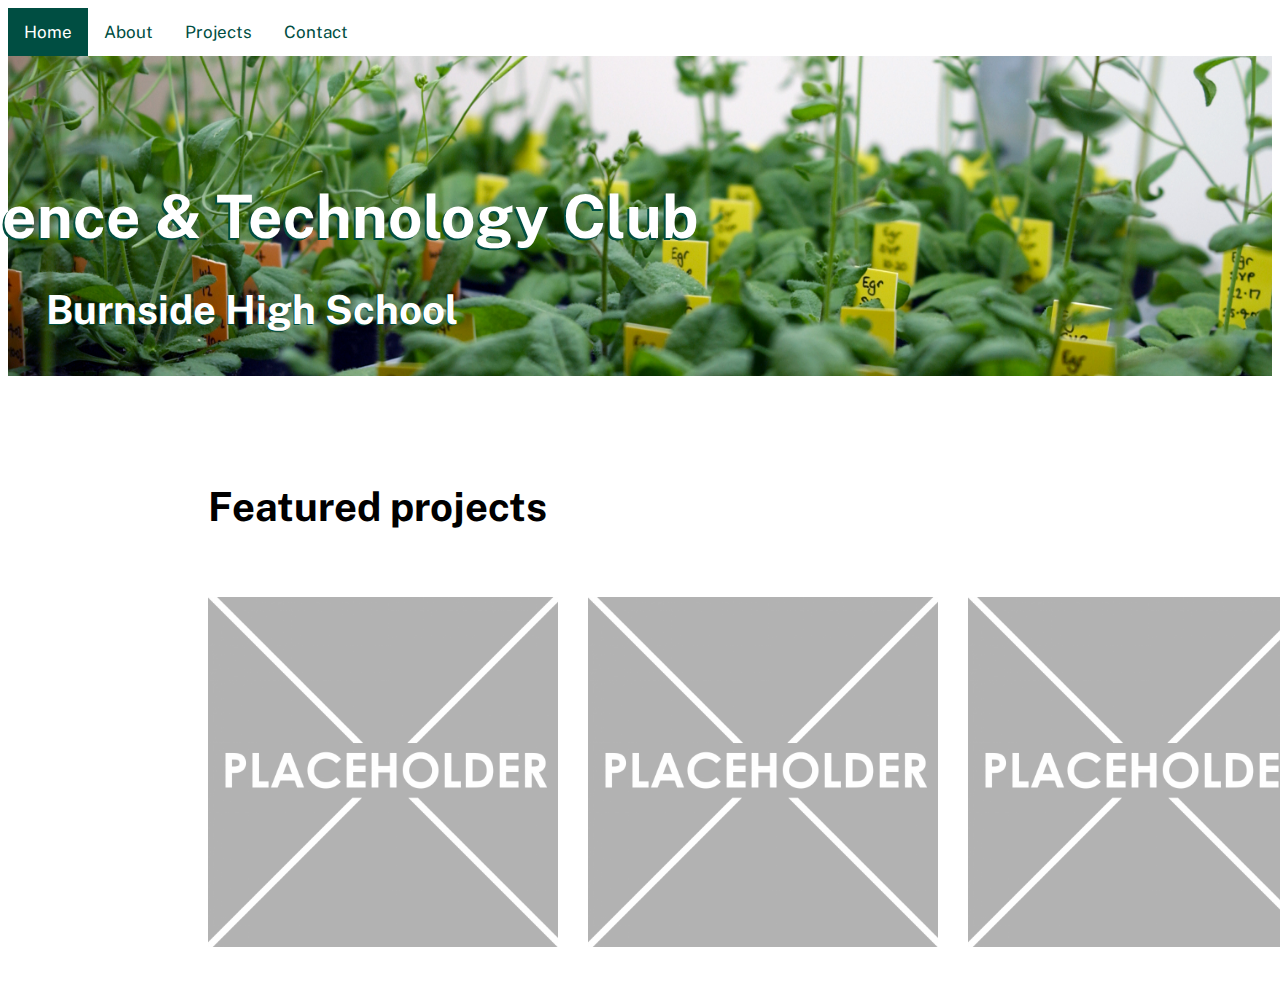
==== index.html @ 6de7c726 "resized four-column-title and changed text" ====
<!DOCTYPE html>  
<html lang="en">
<head>
    <meta charset="UTF-8">
    <meta http-equiv="X-UA-Compatible" content="IE=edge">
    <meta name="viewport" content="width=device-width, initial-scale=1.0">
    <link rel="stylesheet" href="index.css">
    <title>Document</title>
</head>
<body>
    <div class="topnav">
        <a class="active" href="index.html">Home</a>
        <a href="about.html">About</a>
        <a href="projects.html">Projects</a>
        <a href="contact.html">Contact</a>
      </div>
    <section class="hero-image">
        <h1 class="hero-text">
            Science & Technology Club
        </h1>
        <h3 class="hero-subtext">
            Burnside High School
        </h3>
    </section>
    <section class="four-column-title">
        <h1>Featured projects</h1>
    </section>
    <section class="four-column">
        <img class="project1img" src="./images/placeholder-1-e1533569576673-960x960.png" alt="Placeholder">
        <img class="project2img" src="./images/placeholder-1-e1533569576673-960x960.png" alt="Placeholder">
        <img class="project3img" src="./images/placeholder-1-e1533569576673-960x960.png" alt="Placeholder">
        <img class="project4img" src="./images/placeholder-1-e1533569576673-960x960.png" alt="Placeholder">
        </div>
    </section>
</body>
</html>
---- index.css ----
@import url('https://fonts.googleapis.com/css2?family=Public+Sans:ital,wght@0,100..900;1,100..900&display=swap');

.hero-image{
    background-image: url("./images/plants_hero_image.jpg");
    height: 320px;
    background-position: center;
    background-repeat: no-repeat;
    background-size: cover;
    position: relative;
}

.hero-text {
    font-family: "Public Sans";
    font-weight: bold;
    text-align: left;
    position: absolute;
    top: 120px;
    left: 23.5%;
    transform: translate(-50%, -50%);
    color: white;
    font-size: 60px;
    max-width: 800px;
    text-shadow: -2px 2px rgb(0,79,66);
}

.hero-subtext{
   font-family: "Public Sans";
    text-align: left;
    position: absolute;
    top: 190px;
    left: 3%;
    color: white;
    font-size: 40px;
    text-shadow: -1px 1px rgb(0,79,66);
}

/* Add a black background color to the top navigation */
.topnav {
    background-color: rgb(255, 255, 255);
    overflow: hidden;
  }
  
  /* Style the links inside the navigation bar */
  .topnav a {
    font-family: "Public Sans";
    float: left;
    color: rgb(0, 78, 66);
    text-align: center;
    padding: 14px 16px;
    text-decoration: none;
    font-size: 17px;
    transition: background-color .3s;
  }

/* Style the active tab in the navigation bar */
.topnav a.active {
  background-color: rgb(0, 78, 66);
  color: white;
 }

.topnav a:hover {
  background-color: rgba(0, 77, 65, 0.349);
}

.four-column-title{
  font-family: "Public Sans";
  font-size: 20px;
  padding-left: 200px;
  padding-top: 80px;
}

.four-column{
  display:grid;
  grid-template-columns: 1fr 1fr 1fr 1fr;
  gap: 30px;
  padding-left: 200px;
  padding-right: 200px;
  /* margin-left: 80px;
  margin-right: 100px; */
  padding-top: 40px;
  margin-bottom: 50px;
}

.project1img{
  width: 350px;
}

.project2img{
  width: 350px;
}

.project3img{
  width: 350px;
}

.project4img{
  width: 350px;
}

/* .main-card{
  display: grid;
  grid-template-columns: 1fr 2fr;
  background-color: white;
  width: 100%;
}

.main-card-image{
  margin-left: auto;
  margin-right: auto;
  width: 200px;
}

.main-card-text{
  font-size: 20px;
  margin: 60px;
}

.secondary-card{
  background-color: darkgreen;
  border: 5px dashed rgb(0,79,66);
  width: 100%;
  margin-right: 50px;
} */

  .card-text{
    color: whitesmoke;
    text-align: center;
}
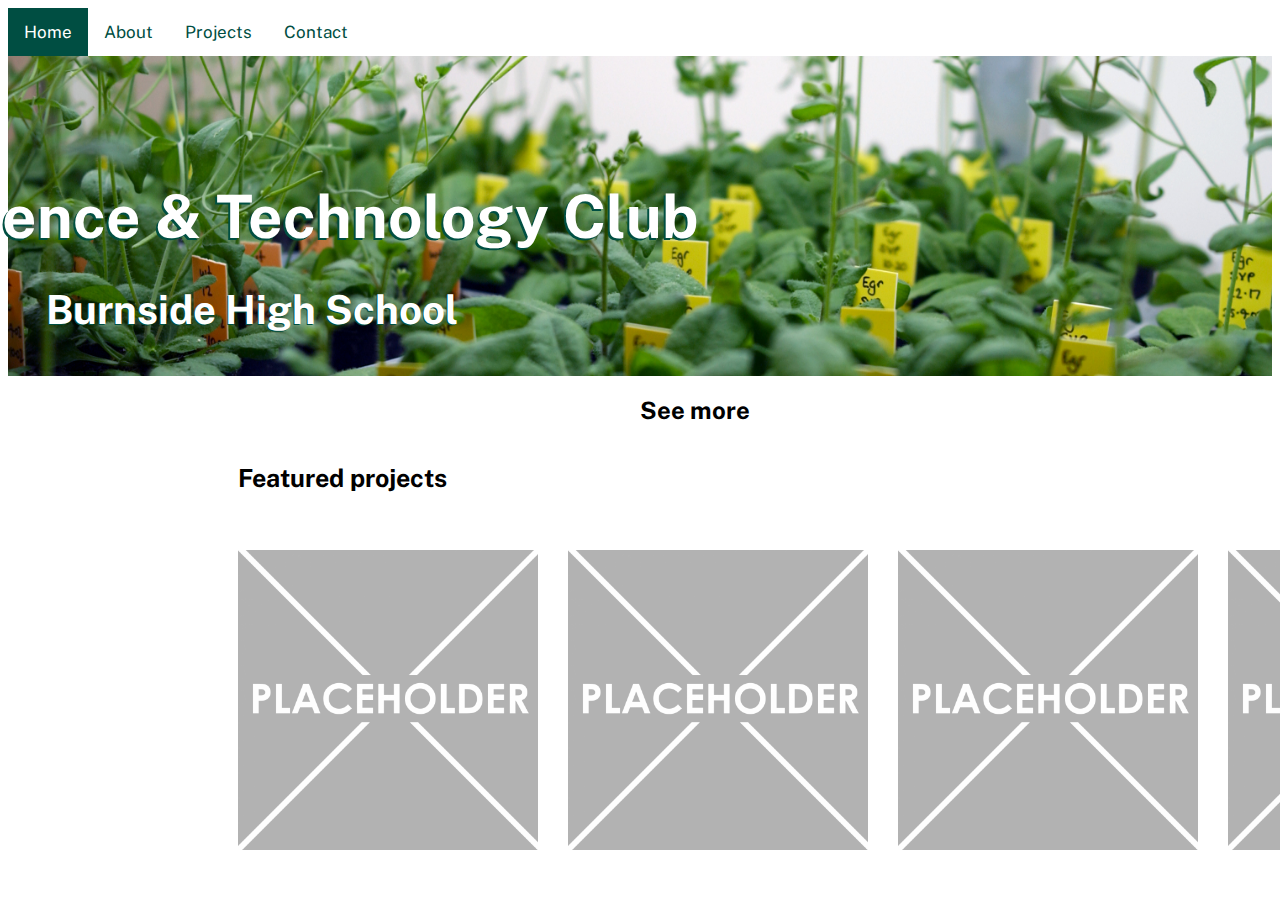
==== commit 57e1015b: "added code comments and edited padding. added see more" ====
--- a/index.html
+++ b/index.html
@@ -24,6 +24,7 @@
     </section>
     <section class="four-column-title">
         <h1>Featured projects</h1>
+        <h2>See more</h2>
     </section>
     <section class="four-column">
         <img class="project1img" src="./images/placeholder-1-e1533569576673-960x960.png" alt="Placeholder">
--- a/index.css
+++ b/index.css
@@ -62,39 +62,49 @@
   background-color: rgba(0, 77, 65, 0.349);
 }
 
+/* This is the title which is two columns above the four-column */
 .four-column-title{
+  display: grid;
+  grid-template-columns: 1fr 1fr;
   font-family: "Public Sans";
-  font-size: 20px;
-  padding-left: 200px;
-  padding-top: 80px;
+}
+
+.four-column-title h1{
+  font-size: 25px;
+  padding-left: 230px;
+  padding-top: 70px;
+}
+
+.four-column-title h1{
+  font-size: 25px;
+  padding-left: 230px;
+  padding-top: 70px;
 }
 
 .four-column{
   display:grid;
   grid-template-columns: 1fr 1fr 1fr 1fr;
   gap: 30px;
-  padding-left: 200px;
-  padding-right: 200px;
-  /* margin-left: 80px;
-  margin-right: 100px; */
+  padding-left: 230px;
+  padding-right: 230px;
   padding-top: 40px;
   margin-bottom: 50px;
 }
 
 .project1img{
-  width: 350px;
+  width: 300px;
 }
 
 .project2img{
-  width: 350px;
+  width: 300px;
 }
 
 .project3img{
-  width: 350px;
+  width: 300px;
 }
 
 .project4img{
-  width: 350px;
+  width: 300px;
 }
 
 /* .main-card{
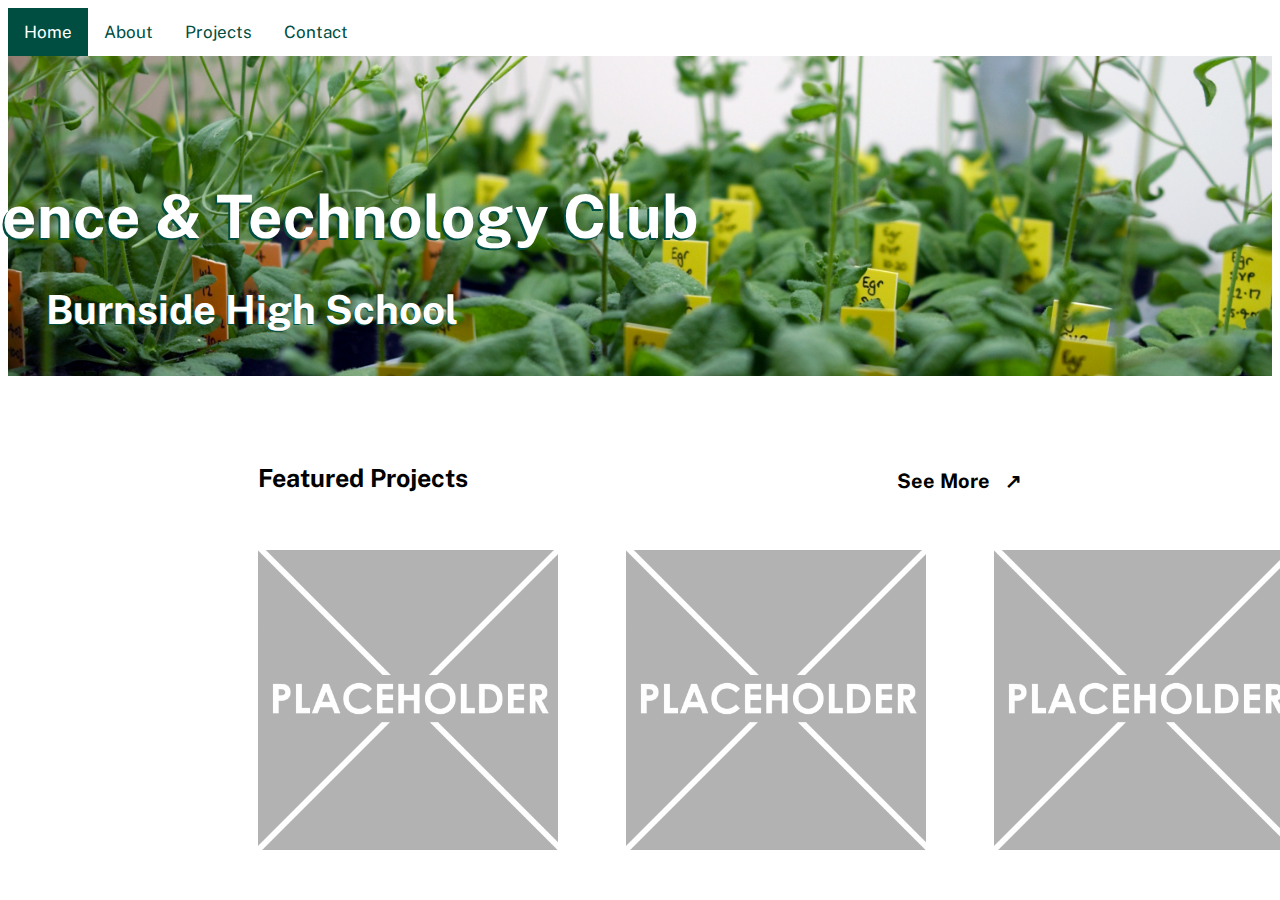
==== commit ed3ee944: "aligned four-column and titles" ====
--- a/index.html
+++ b/index.html
@@ -23,8 +23,8 @@
         </h3>
     </section>
     <section class="four-column-title">
-        <h1>Featured projects</h1>
-        <h2>See more</h2>
+        <h1>Featured Projects</h1>
+        <h2>See More &nbsp;&nbsp;↗</h2>
     </section>
     <section class="four-column">
         <img class="project1img" src="./images/placeholder-1-e1533569576673-960x960.png" alt="Placeholder">
--- a/index.css
+++ b/index.css
@@ -71,22 +71,25 @@
 
 .four-column-title h1{
   font-size: 25px;
-  padding-left: 230px;
+  padding-left: 250px;
   padding-top: 70px;
 }
 
-.four-column-title h1{
-  font-size: 25px;
-  padding-left: 230px;
+.four-column-title h2{
+  text-align: right;
+  vertical-align: text-bottom;
+  font-size: 20px;
+  padding-right: 250px;
   padding-top: 70px;
+  margin-top: auto;
 }
 
 .four-column{
   display:grid;
   grid-template-columns: 1fr 1fr 1fr 1fr;
-  gap: 30px;
-  padding-left: 230px;
-  padding-right: 230px;
+  gap: 68px;
+  padding-left: 250px;
+  padding-right: 250px;
   padding-top: 40px;
   margin-bottom: 50px;
 }
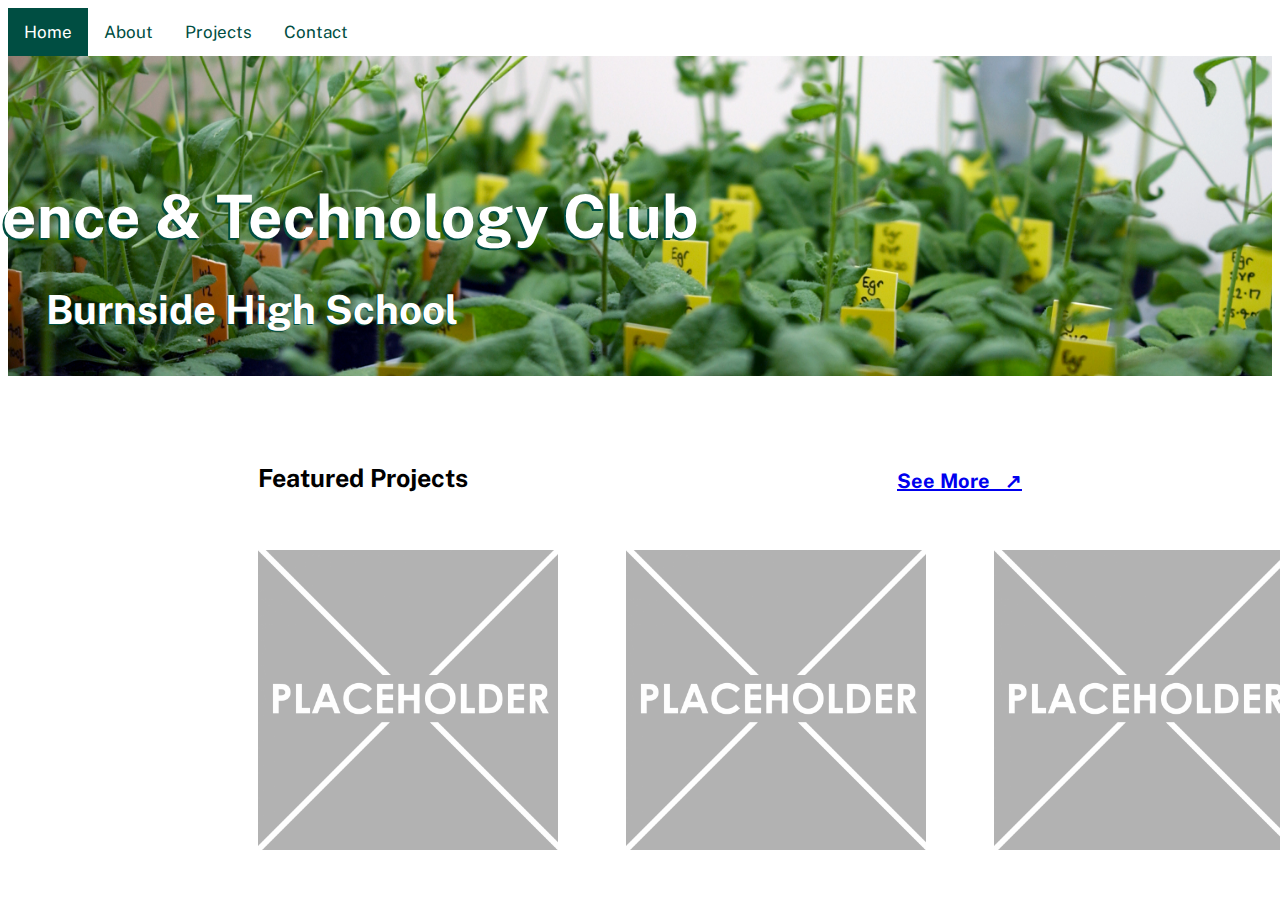
==== commit bdb9a613: "added See More link" ====
--- a/index.html
+++ b/index.html
@@ -24,7 +24,9 @@
     </section>
     <section class="four-column-title">
         <h1>Featured Projects</h1>
-        <h2>See More &nbsp;&nbsp;↗</h2>
+        <h2>
+            <a href="projects.html">See More &nbsp;&nbsp;↗</a>
+        </h2>
     </section>
     <section class="four-column">
         <img class="project1img" src="./images/placeholder-1-e1533569576673-960x960.png" alt="Placeholder">
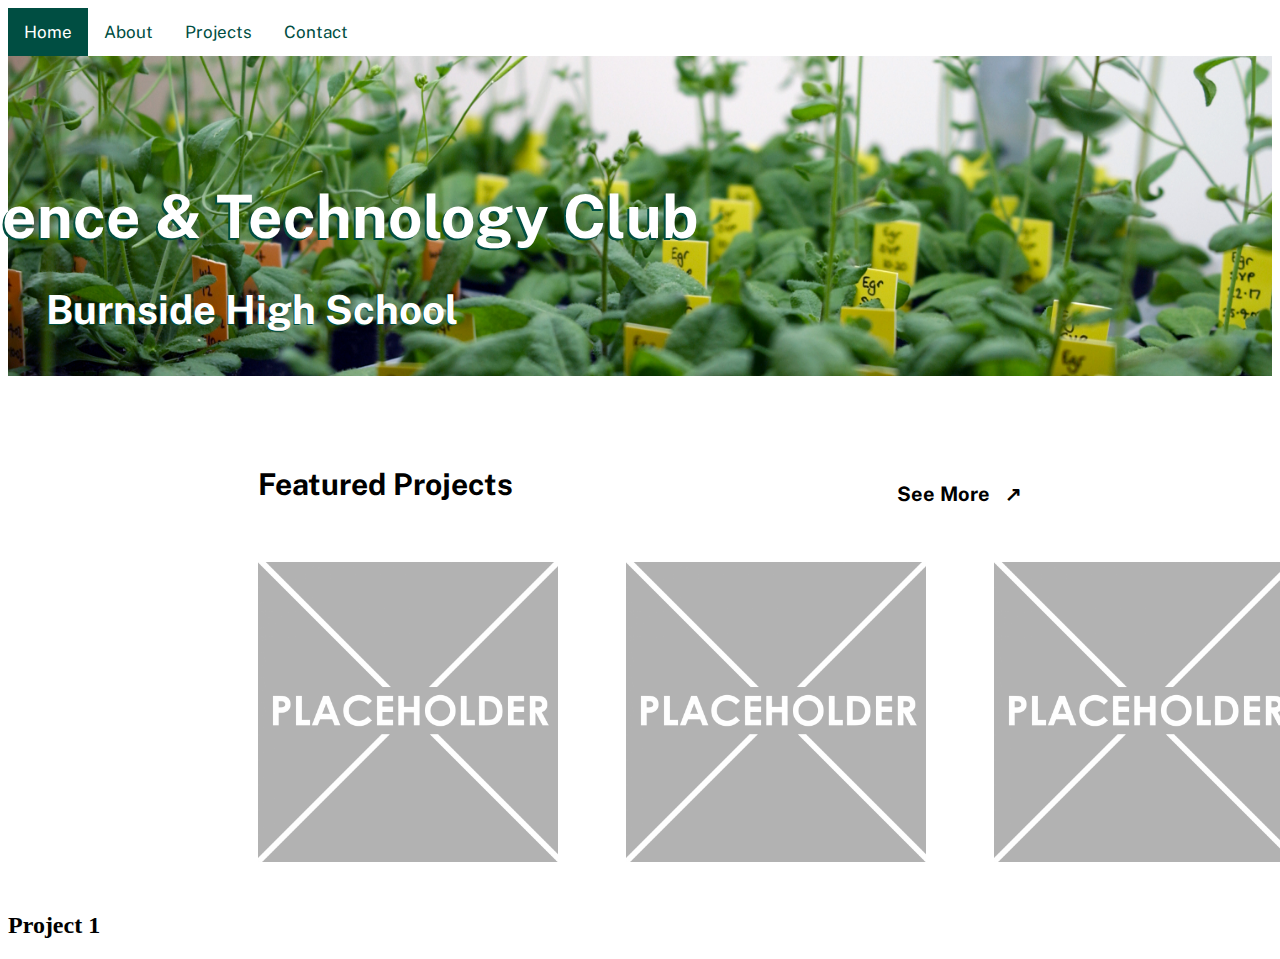
==== commit 860fa8a8: "added project 1 title and deleted old code" ====
--- a/index.html
+++ b/index.html
@@ -35,5 +35,11 @@
         <img class="project4img" src="./images/placeholder-1-e1533569576673-960x960.png" alt="Placeholder">
         </div>
     </section>
+    <section class="p1text">
+        <h2>
+            Project 1
+        </h2>
+
+    </section>
 </body>
 </html>
--- a/index.css
+++ b/index.css
@@ -34,23 +34,23 @@
     text-shadow: -1px 1px rgb(0,79,66);
 }
 
-/* Add a black background color to the top navigation */
+/* Add a background color to the top navigation */
 .topnav {
     background-color: rgb(255, 255, 255);
     overflow: hidden;
   }
   
-  /* Style the links inside the navigation bar */
-  .topnav a {
-    font-family: "Public Sans";
-    float: left;
-    color: rgb(0, 78, 66);
-    text-align: center;
-    padding: 14px 16px;
-    text-decoration: none;
-    font-size: 17px;
-    transition: background-color .3s;
-  }
+/* Style the links inside the navigation bar */
+.topnav a {
+  font-family: "Public Sans";
+  float: left;
+  color: rgb(0, 78, 66);
+  text-align: center;
+  padding: 14px 16px;
+  text-decoration: none;
+  font-size: 17px;
+  transition: background-color .3s;
+}
 
 /* Style the active tab in the navigation bar */
 .topnav a.active {
@@ -62,28 +62,46 @@
   background-color: rgba(0, 77, 65, 0.349);
 }
 
-/* This is the title which is two columns above the four-column */
+/* This is the title that is two columns above the four-column */
 .four-column-title{
   display: grid;
   grid-template-columns: 1fr 1fr;
   font-family: "Public Sans";
 }
 
+/* Styling "Featured Projects" */
 .four-column-title h1{
-  font-size: 25px;
+  font-size: 30px;
   padding-left: 250px;
   padding-top: 70px;
 }
 
+/* styling "See More" link */
 .four-column-title h2{
+  text-decoration: none;
+  color: white;
+  font-size: 20px;
+  /* position */
   text-align: right;
   vertical-align: text-bottom;
-  font-size: 20px;
   padding-right: 250px;
   padding-top: 70px;
   margin-top: auto;
 }
 
+/* Here I am trying to change the color of the "See More" link */
+.four-column-title a, .four-column-title a:link, .four-column-title a:visited {
+  text-decoration: none;
+  color: #000000;
+  background-color: #ffffff;
+  transition: color .2s;
+}
+
+.four-column-title a:hover {
+  color: rgb(0,171,142);
+}
+
+/* This aligns the four project images */
 .four-column{
   display:grid;
   grid-template-columns: 1fr 1fr 1fr 1fr;
@@ -110,32 +128,4 @@
   width: 300px;
 }
 
-/* .main-card{
-  display: grid;
-  grid-template-columns: 1fr 2fr;
-  background-color: white;
-  width: 100%;
-}
-
-.main-card-image{
-  margin-left: auto;
-  margin-right: auto;
-  width: 200px;
-}
-
-.main-card-text{
-  font-size: 20px;
-  margin: 60px;
-}
-
-.secondary-card{
-  background-color: darkgreen;
-  border: 5px dashed rgb(0,79,66);
-  width: 100%;
-  margin-right: 50px;
-} */
-
-  .card-text{
-    color: whitesmoke;
-    text-align: center;
-}
+  
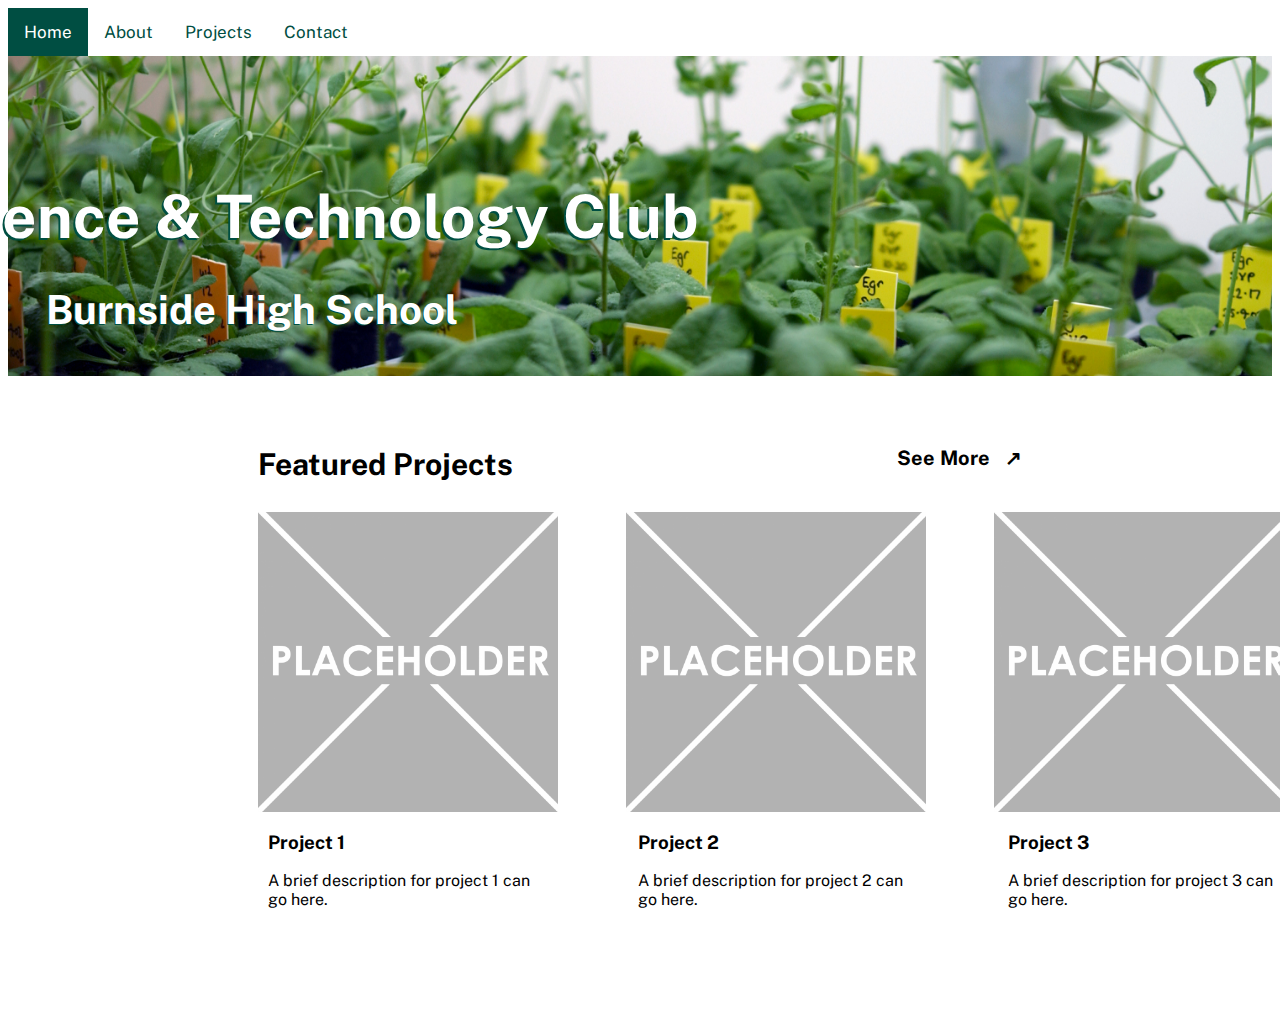
==== commit b18fd6cf: "finished home page" ====
--- a/index.html
+++ b/index.html
@@ -35,11 +35,39 @@
         <img class="project4img" src="./images/placeholder-1-e1533569576673-960x960.png" alt="Placeholder">
         </div>
     </section>
-    <section class="p1text">
-        <h2>
-            Project 1
-        </h2>
-
+    <section class="ptext">
+        <section class="p1text">
+            <h3>
+                Project 1
+            </h3>
+            <p>
+                A brief description for project 1 can go here.
+            </p>
+        </section>
+        <section class="p2text">
+            <h3>
+                Project 2
+            </h3>
+            <p>
+                A brief description for project 2 can go here.
+            </p>
+        </section>
+        <section class="p3text">
+            <h3>
+                Project 3
+            </h3>
+            <p>
+                A brief description for project 3 can go here.
+            </p>
+        </section>
+        <section class="p4text">
+            <h3>
+                Project 4
+            </h3>
+            <p>
+                A brief description for project 4 can go here.
+            </p>
+        </section>
     </section>
 </body>
 </html>
--- a/index.css
+++ b/index.css
@@ -74,6 +74,8 @@
   font-size: 30px;
   padding-left: 250px;
   padding-top: 70px;
+  margin-bottom: 0px;
+  margin-top: 0px;
 }
 
 /* styling "See More" link */
@@ -86,7 +88,8 @@
   vertical-align: text-bottom;
   padding-right: 250px;
   padding-top: 70px;
-  margin-top: auto;
+  margin-top: 0px;
+  margin-bottom: 0px;
 }
 
 /* Here I am trying to change the color of the "See More" link */
@@ -94,7 +97,7 @@
   text-decoration: none;
   color: #000000;
   background-color: #ffffff;
-  transition: color .2s;
+  transition: color .25s;
 }
 
 .four-column-title a:hover {
@@ -108,24 +111,54 @@
   gap: 68px;
   padding-left: 250px;
   padding-right: 250px;
-  padding-top: 40px;
-  margin-bottom: 50px;
+  padding-top: 30px;
+  margin-bottom: 0px;
 }
 
+/* project images and text*/
+.ptext {
+  font-family: "Public Sans";
+  display: grid;
+  grid-template-columns: 1fr 1fr 1fr 1fr;
+  gap: 90px;
+  padding-left: 260px;
+  padding-right: 240px;
+  padding-top: 0px;
+  margin-bottom: 100px;
+}
+
+/* project 1 */
 .project1img{
   width: 300px;
 }
 
+.p1text {
+  width: 280px;
+}
+
+/* project 2 */
 .project2img{
   width: 300px;
 }
 
+.p2text {
+  width: 280px;
+}
+
+/* project 3 */
 .project3img{
   width: 300px;
 }
 
+.p3text {
+  width: 280px;
+}
+
+/* project 4 */
 .project4img{
   width: 300px;
 }
 
-  
+.p4text {
+  width: 280px;
+}
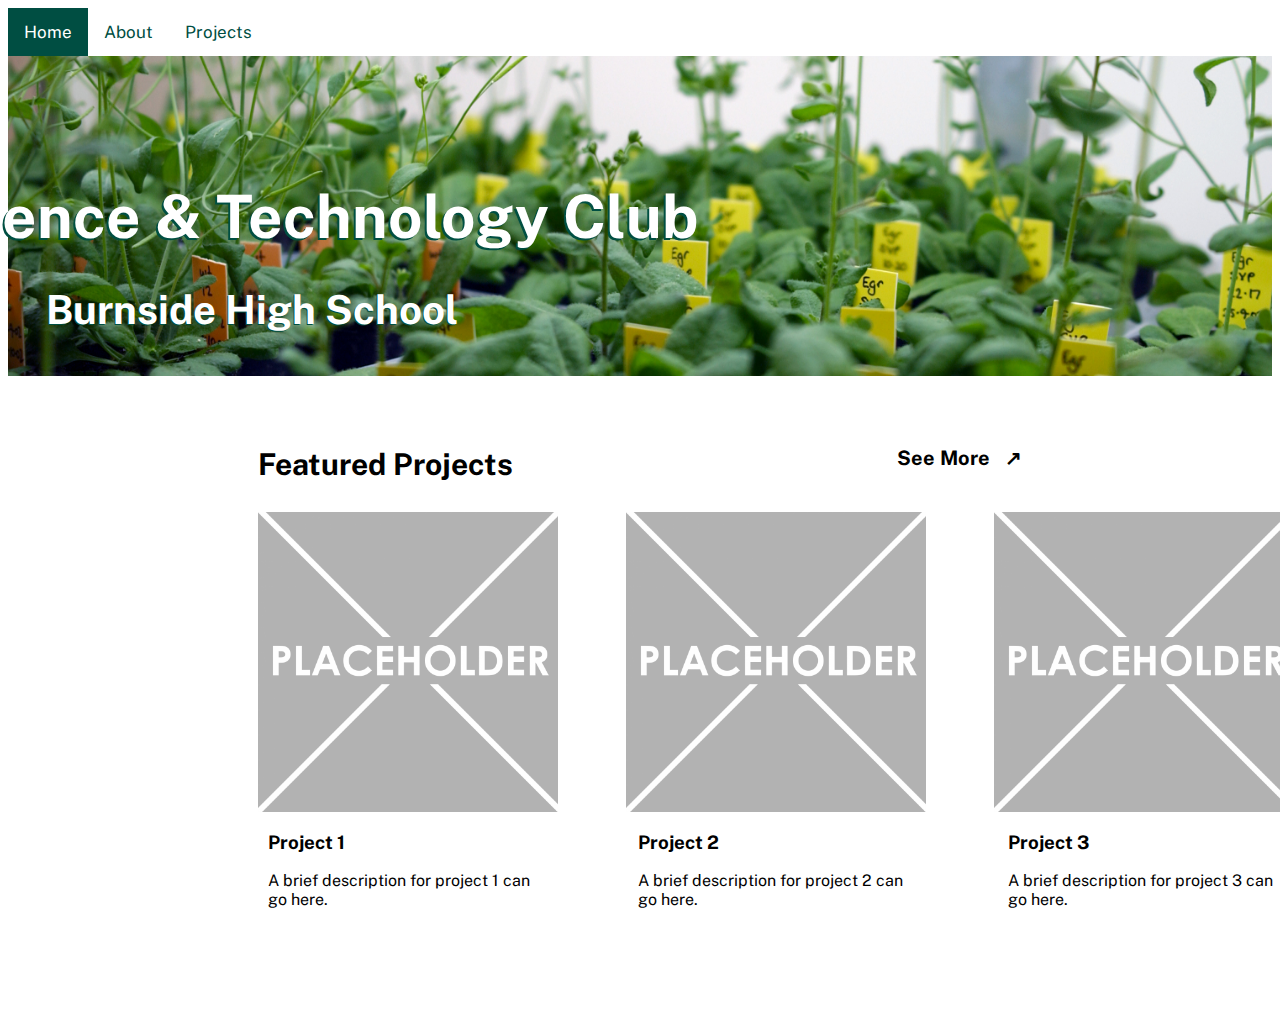
==== commit 27580158: "moved contact.html and contact.css to recycle bin" ====
--- a/index.html
+++ b/index.html
@@ -12,7 +12,6 @@
         <a class="active" href="index.html">Home</a>
         <a href="about.html">About</a>
         <a href="projects.html">Projects</a>
-        <a href="contact.html">Contact</a>
       </div>
     <section class="hero-image">
         <h1 class="hero-text">
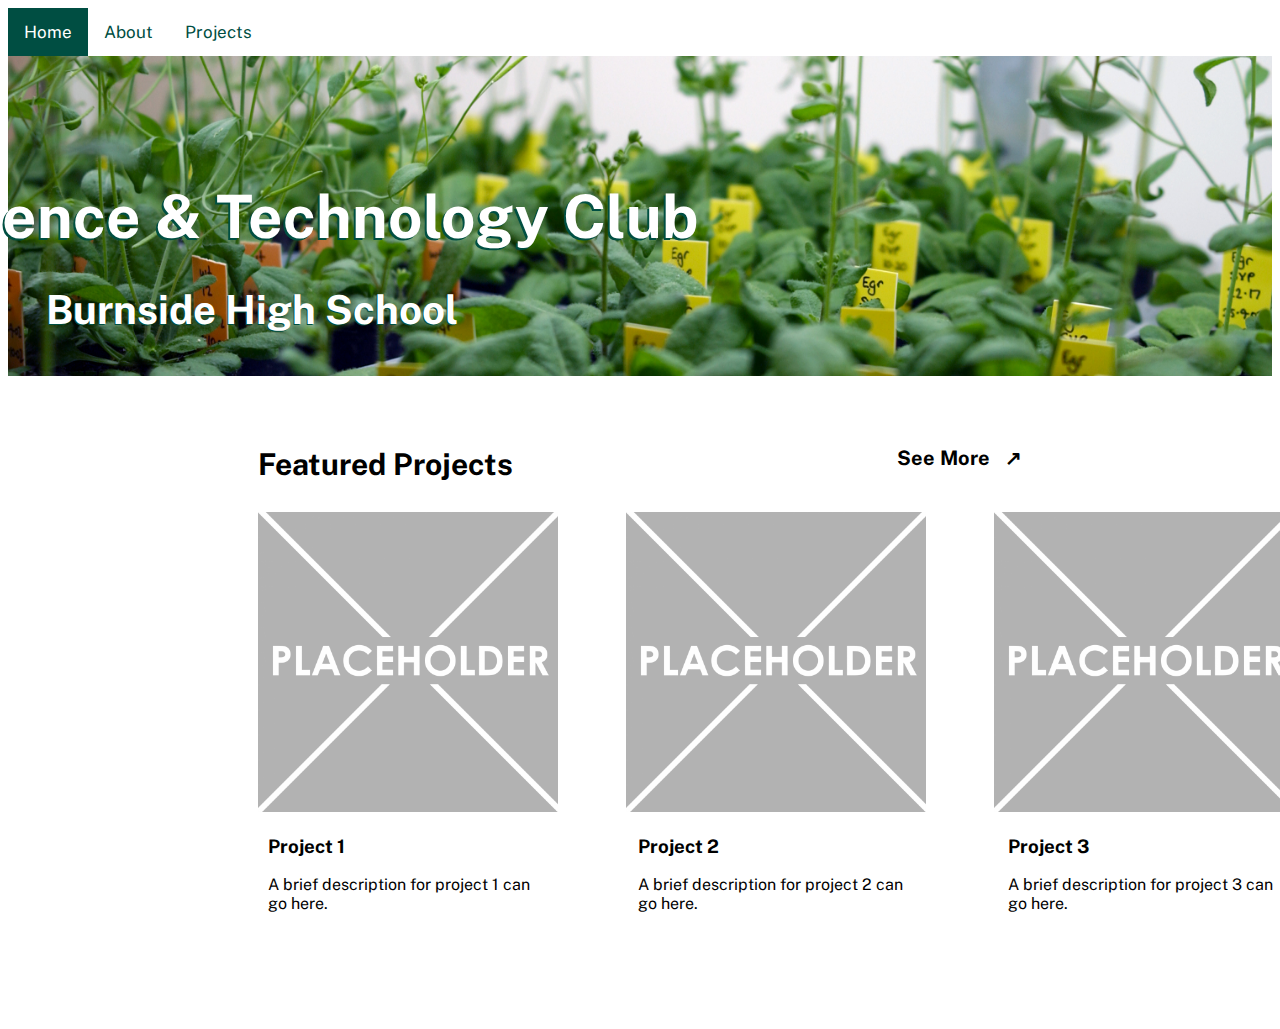
==== commit 60b10e2a: "deleted p1,2,3,4 css and added hover style project" ====
--- a/index.html
+++ b/index.html
@@ -28,45 +28,53 @@
         </h2>
     </section>
     <section class="four-column">
-        <img class="project1img" src="./images/placeholder-1-e1533569576673-960x960.png" alt="Placeholder">
-        <img class="project2img" src="./images/placeholder-1-e1533569576673-960x960.png" alt="Placeholder">
-        <img class="project3img" src="./images/placeholder-1-e1533569576673-960x960.png" alt="Placeholder">
-        <img class="project4img" src="./images/placeholder-1-e1533569576673-960x960.png" alt="Placeholder">
+        <a href="p1.html"><img class="project1img" src="./images/placeholder-1-e1533569576673-960x960.png" alt="Placeholder"></a>
+        <a href="p2.html"><img class="project2img" src="./images/placeholder-1-e1533569576673-960x960.png" alt="Placeholder"></a>
+        <a href="p3.html"><img class="project3img" src="./images/placeholder-1-e1533569576673-960x960.png" alt="Placeholder"></a>
+        <a href="p4.html"><img class="project4img" src="./images/placeholder-1-e1533569576673-960x960.png" alt="Placeholder"></a>
         </div>
     </section>
     <section class="ptext">
-        <section class="p1text">
-            <h3>
-                Project 1
-            </h3>
-            <p>
-                A brief description for project 1 can go here.
-            </p>
-        </section>
-        <section class="p2text">
-            <h3>
-                Project 2
-            </h3>
-            <p>
-                A brief description for project 2 can go here.
-            </p>
-        </section>
-        <section class="p3text">
-            <h3>
-                Project 3
-            </h3>
-            <p>
-                A brief description for project 3 can go here.
-            </p>
-        </section>
-        <section class="p4text">
-            <h3>
-                Project 4
-            </h3>
-            <p>
-                A brief description for project 4 can go here.
-            </p>
-        </section>
+        <a href="p1.html">
+            <section class="p1text">
+                <h3>
+                    Project 1
+                </h3>
+                <p>
+                    A brief description for project 1 can go here.
+                </p>
+            </section>
+        </a>
+        <a href="p2.html">
+            <section class="p2text">
+                <h3>
+                    Project 2
+                </h3>
+                <p>
+                    A brief description for project 2 can go here.
+                </p>
+            </section>
+        </a>
+        <a href="p3.html">
+            <section class="p3text">
+                <h3>
+                    Project 3
+                </h3>
+                <p>
+                    A brief description for project 3 can go here.
+                </p>
+            </section>
+        </a>
+        <a href="p4.html">
+            <section class="p4text">
+                <h3>
+                    Project 4
+                </h3>
+                <p>
+                    A brief description for project 4 can go here.
+                </p>
+            </section>
+        </a>
     </section>
 </body>
 </html>
--- a/index.css
+++ b/index.css
@@ -125,6 +125,19 @@
   padding-right: 240px;
   padding-top: 0px;
   margin-bottom: 100px;
+  color: #000000;
+}
+
+/* styling the ptext after its visited */
+.ptext a, .ptext a:link, .ptext a:visited {
+  text-decoration: none;
+  color: #000000;
+  background-color: #ffffff;
+  transition: color .25s;
+}
+
+.ptext a:hover {
+  color: grey;
 }
 
 /* project 1 */
@@ -135,6 +148,7 @@
 .p1text {
   width: 280px;
 }
+
 
 /* project 2 */
 .project2img{
